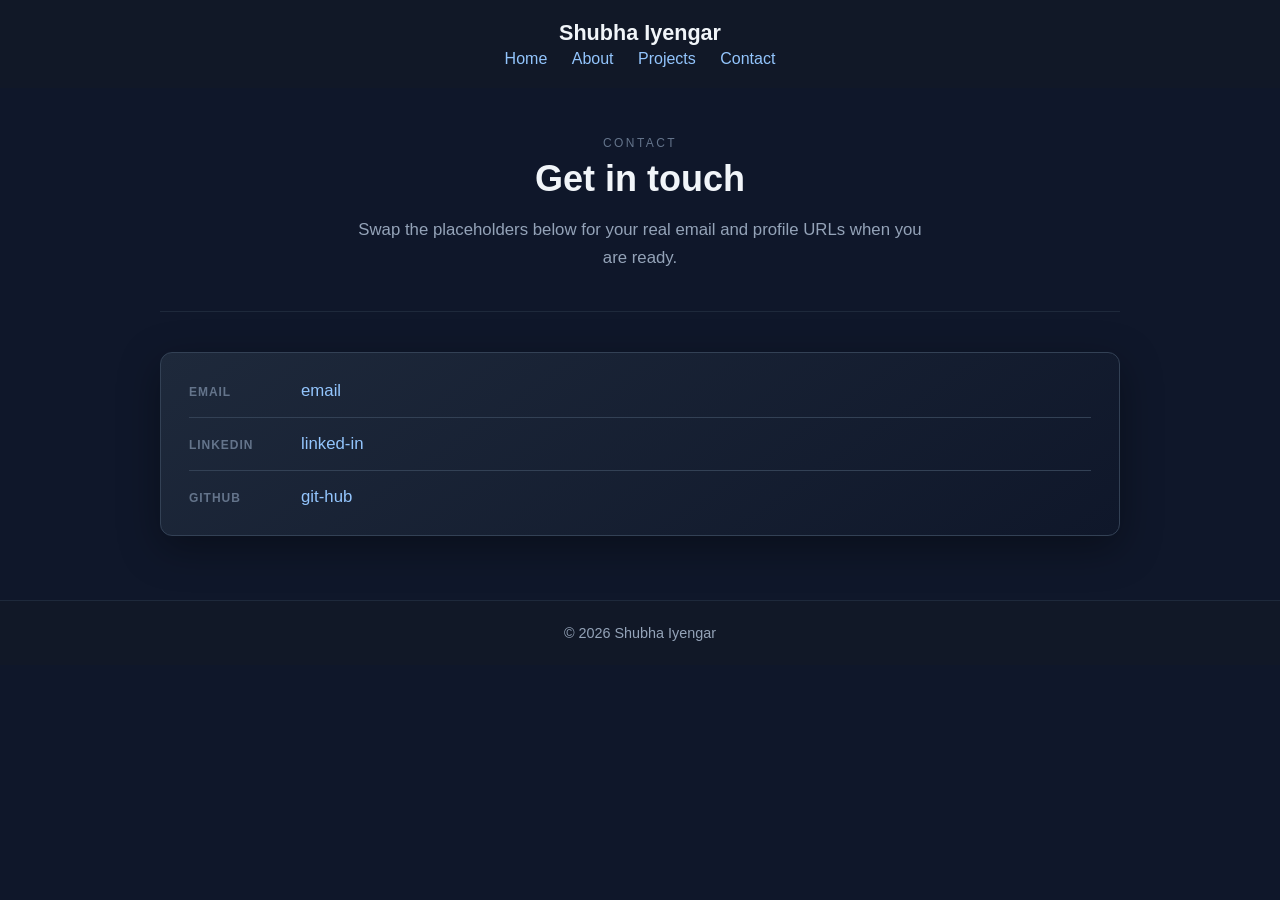
==== contact.html @ 04bacbd4 "Initial portfolio site" ====
<!DOCTYPE html>
<html lang="en">
  <head>
    <meta charset="UTF-8">
    <meta name="viewport" content="width=device-width, initial-scale=1">
    <title>Shubha Iyengar | Contact</title>
    <link rel="stylesheet" href="assets/css/style.css">
  </head>
  <body>
    <header>
      <a class="site-brand" href="index.html">Shubha Iyengar</a>
      <nav>
        <a href="index.html">Home</a>
        <a href="about.html">About</a>
        <a href="projects.html">Projects</a>
        <a href="contact.html">Contact</a>
      </nav>
    </header>

    <main class="site-main">
      <section class="page-intro" aria-labelledby="contact-heading">
        <p class="page-kicker">Contact</p>
        <h1 id="contact-heading">Get in touch</h1>
        <p class="page-lead">
          Swap the placeholders below for your real email and profile URLs when you are ready.
        </p>
      </section>

      <section class="content-section" aria-label="Contact details">
        <article class="contact-card">
          <h2 class="visually-hidden">Contact methods</h2>
          <ul class="contact-list">
            <li>
              <span class="contact-label">Email</span>
              <a href="mailto:email">email</a>
            </li>
            <li>
              <span class="contact-label">LinkedIn</span>
              <a href="#">linked-in</a>
            </li>
            <li>
              <span class="contact-label">GitHub</span>
              <a href="#">git-hub</a>
            </li>
          </ul>
        </article>
      </section>
    </main>

    <footer>
      <p>© 2026 Shubha Iyengar</p>
    </footer>
  </body>
</html>
---- assets/css/style.css ----
body {
  margin: 0;
  font-family: Arial, sans-serif;
  background: #0f172a;
  color: #e2e8f0;
}

header {
  padding: 20px;
  background: #111827;
  text-align: center;
}

.site-brand {
  display: inline-block;
  margin: 0 0 4px;
  font-size: 1.35rem;
  font-weight: 700;
  color: #f1f5f9;
  text-decoration: none;
}

.site-brand:hover {
  color: #93c5fd;
}

nav a {
  margin: 0 10px;
  color: #93c5fd;
  text-decoration: none;
}

nav a:hover {
  text-decoration: underline;
}

/* —— Shared page shell (all inner pages + home) —— */
.site-main {
  max-width: 960px;
  margin: 0 auto;
  padding: 0 20px 64px;
}

.site-main--narrow {
  max-width: 520px;
}

.page-intro {
  text-align: center;
  padding: 48px 0 40px;
  border-bottom: 1px solid #1e293b;
}

.page-kicker {
  margin: 0 0 8px;
  font-size: 0.75rem;
  letter-spacing: 0.2em;
  text-transform: uppercase;
  color: #64748b;
}

.page-intro h1 {
  margin: 0 0 16px;
  font-size: clamp(1.75rem, 4vw, 2.25rem);
  font-weight: 700;
  color: #f1f5f9;
}

.page-lead {
  margin: 0 auto;
  max-width: 36rem;
  line-height: 1.65;
  color: #94a3b8;
  font-size: 1.05rem;
}

/* —— Home —— */
.home-hero {
  text-align: center;
  padding: 56px 0 48px;
  border-bottom: 1px solid #1e293b;
}

.home-hero h1 {
  margin: 0 0 12px;
  font-size: clamp(2rem, 6vw, 3rem);
  font-weight: 700;
  color: #f8fafc;
}

.home-tagline {
  margin: 0 0 20px;
  font-size: 1.2rem;
  font-weight: normal;
  color: #94a3b8;
}

.home-hero .page-lead {
  margin-bottom: 28px;
}

.buttons {
  margin-top: 8px;
}

.btn {
  display: inline-block;
  padding: 10px 20px;
  margin: 5px;
  background: #3b82f6;
  color: white;
  border-radius: 8px;
  text-decoration: none;
  transition: background 0.2s ease, border-color 0.2s ease;
}

.btn:hover {
  background: #2563eb;
}

.btn.secondary {
  background: transparent;
  border: 1px solid #3b82f6;
}

.btn.secondary:hover {
  background: rgba(59, 130, 246, 0.12);
}

/* —— Content blocks (about, contact) —— */
.content-section {
  padding-top: 40px;
}

.prose-card {
  padding: 28px;
  background: linear-gradient(145deg, #1e293b 0%, #0f172a 100%);
  border: 1px solid #334155;
  border-radius: 12px;
  box-shadow: 0 12px 40px rgba(0, 0, 0, 0.35);
}

.prose-card p {
  margin: 0;
  line-height: 1.7;
  color: #cbd5e1;
  font-size: 1.05rem;
}

.contact-card {
  padding: 28px;
  background: linear-gradient(145deg, #1e293b 0%, #0f172a 100%);
  border: 1px solid #334155;
  border-radius: 12px;
  box-shadow: 0 12px 40px rgba(0, 0, 0, 0.35);
}

.contact-list {
  margin: 0;
  padding: 0;
  list-style: none;
}

.contact-list li {
  display: flex;
  flex-wrap: wrap;
  align-items: baseline;
  gap: 8px 16px;
  padding: 16px 0;
  border-bottom: 1px solid #334155;
  font-size: 1.05rem;
  color: #cbd5e1;
}

.contact-list li:last-child {
  border-bottom: none;
  padding-bottom: 0;
}

.contact-list li:first-child {
  padding-top: 0;
}

.contact-label {
  flex: 0 0 6rem;
  font-size: 0.75rem;
  font-weight: 600;
  letter-spacing: 0.08em;
  text-transform: uppercase;
  color: #64748b;
}

.contact-list a {
  color: #93c5fd;
  text-decoration: none;
}

.contact-list a:hover {
  text-decoration: underline;
}

/* —— Error —— */
.error-main {
  padding-top: 48px;
}

.error-panel {
  text-align: center;
  padding: 40px 28px 48px;
  background: linear-gradient(145deg, #1e293b 0%, #0f172a 100%);
  border: 1px solid #334155;
  border-radius: 12px;
  box-shadow: 0 12px 40px rgba(0, 0, 0, 0.35);
}

.error-panel h1 {
  margin: 0 0 12px;
  font-size: clamp(1.5rem, 4vw, 2rem);
  font-weight: 700;
  color: #f1f5f9;
}

.error-panel .page-lead {
  margin-bottom: 24px;
}

.visually-hidden {
  position: absolute;
  width: 1px;
  height: 1px;
  padding: 0;
  margin: -1px;
  overflow: hidden;
  clip: rect(0, 0, 0, 0);
  white-space: nowrap;
  border: 0;
}

/* —— Footer —— */
footer {
  padding: 24px 20px;
  text-align: center;
  background: #111827;
  border-top: 1px solid #1e293b;
  color: #94a3b8;
  font-size: 0.9rem;
}

footer p {
  margin: 0;
}

/* —— Projects page —— */
.projects-grid {
  display: grid;
  gap: 24px;
  padding-top: 40px;
  grid-template-columns: 1fr;
}

@media (min-width: 720px) {
  .projects-grid {
    grid-template-columns: repeat(2, 1fr);
    align-items: stretch;
  }
}

.project-card {
  display: flex;
  flex-direction: column;
  padding: 24px;
  background: linear-gradient(145deg, #1e293b 0%, #0f172a 100%);
  border: 1px solid #334155;
  border-radius: 12px;
  box-shadow: 0 12px 40px rgba(0, 0, 0, 0.35);
  transition: border-color 0.2s ease, transform 0.2s ease, box-shadow 0.2s ease;
}

.project-card:hover {
  border-color: #475569;
  transform: translateY(-2px);
  box-shadow: 0 16px 48px rgba(0, 0, 0, 0.45);
}

.project-card--soon {
  background: #111827;
  border-style: dashed;
  border-color: #334155;
}

.project-card--soon:hover {
  border-color: #475569;
}

.project-card-top {
  display: flex;
  flex-wrap: wrap;
  align-items: center;
  gap: 10px 12px;
  margin-bottom: 12px;
}

.project-status {
  display: inline-block;
  padding: 4px 10px;
  font-size: 0.7rem;
  font-weight: 600;
  letter-spacing: 0.06em;
  text-transform: uppercase;
  border-radius: 999px;
}

.project-status--live {
  color: #86efac;
  background: rgba(34, 197, 94, 0.15);
  border: 1px solid rgba(34, 197, 94, 0.35);
}

.project-status--soon {
  color: #fcd34d;
  background: rgba(245, 158, 11, 0.12);
  border: 1px solid rgba(245, 158, 11, 0.35);
}

.project-card-title {
  margin: 0;
  font-size: 1.2rem;
  font-weight: 600;
  color: #f8fafc;
  flex: 1;
  min-width: 0;
}

.project-card-desc {
  margin: 0 0 20px;
  flex: 1;
  line-height: 1.6;
  color: #cbd5e1;
  font-size: 0.95rem;
}

.project-tags {
  display: flex;
  flex-wrap: wrap;
  gap: 8px;
  margin: 0;
  padding: 0;
  list-style: none;
}

.project-tags li {
  padding: 6px 12px;
  font-size: 0.8rem;
  color: #93c5fd;
  background: rgba(59, 130, 246, 0.12);
  border: 1px solid rgba(59, 130, 246, 0.25);
  border-radius: 6px;
}
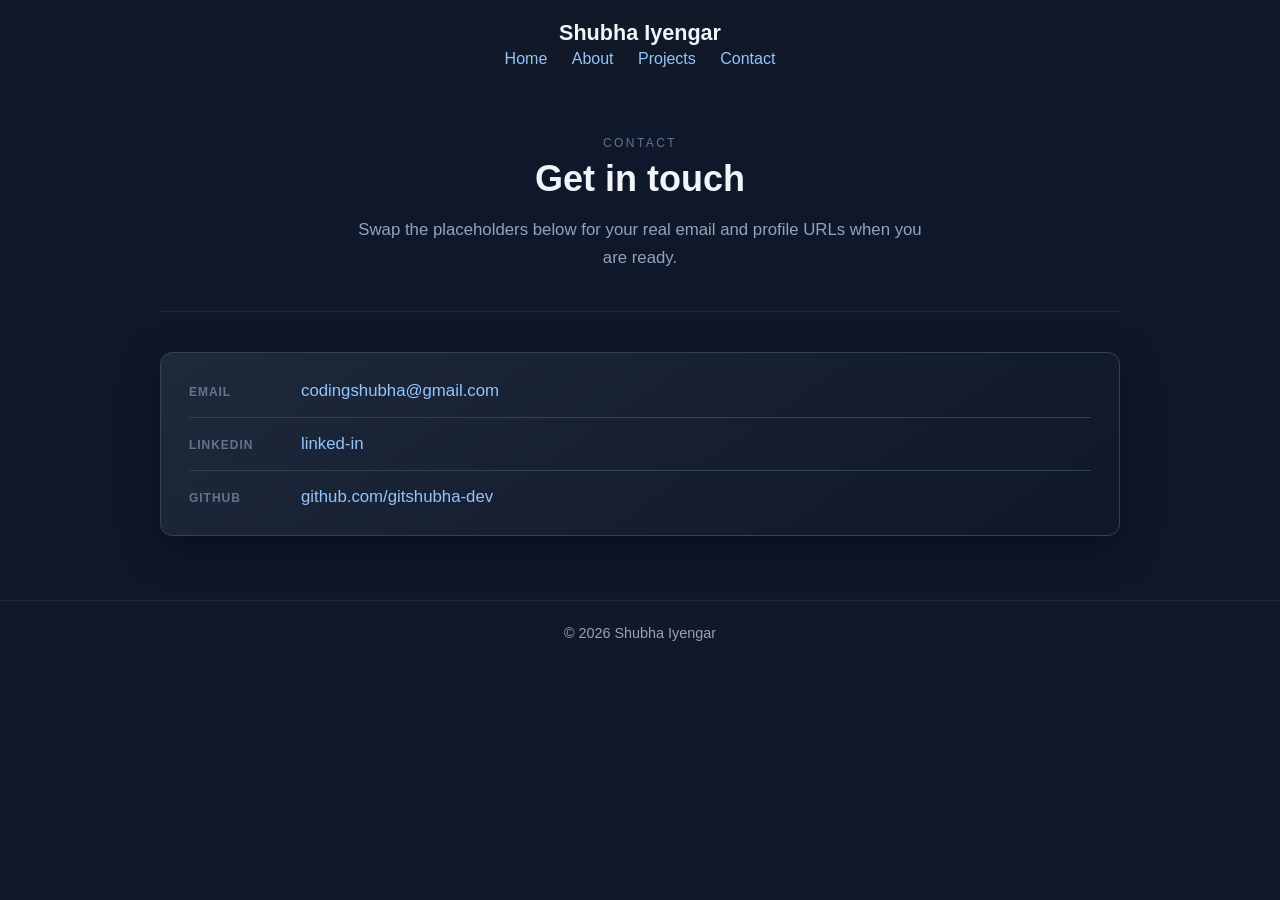
==== commit 9dd7e58d: "modified contact info" ====
--- a/contact.html
+++ b/contact.html
@@ -32,7 +32,7 @@
           <ul class="contact-list">
             <li>
               <span class="contact-label">Email</span>
-              <a href="mailto:email">email</a>
+              <a href="mailto:codingshubha@gmail.com">codingshubha@gmail.com</a>
             </li>
             <li>
               <span class="contact-label">LinkedIn</span>
@@ -40,7 +40,7 @@
             </li>
             <li>
               <span class="contact-label">GitHub</span>
-              <a href="#">git-hub</a>
+              <a href="https://github.com/gitshubha-dev">github.com/gitshubha-dev</a>
             </li>
           </ul>
         </article>
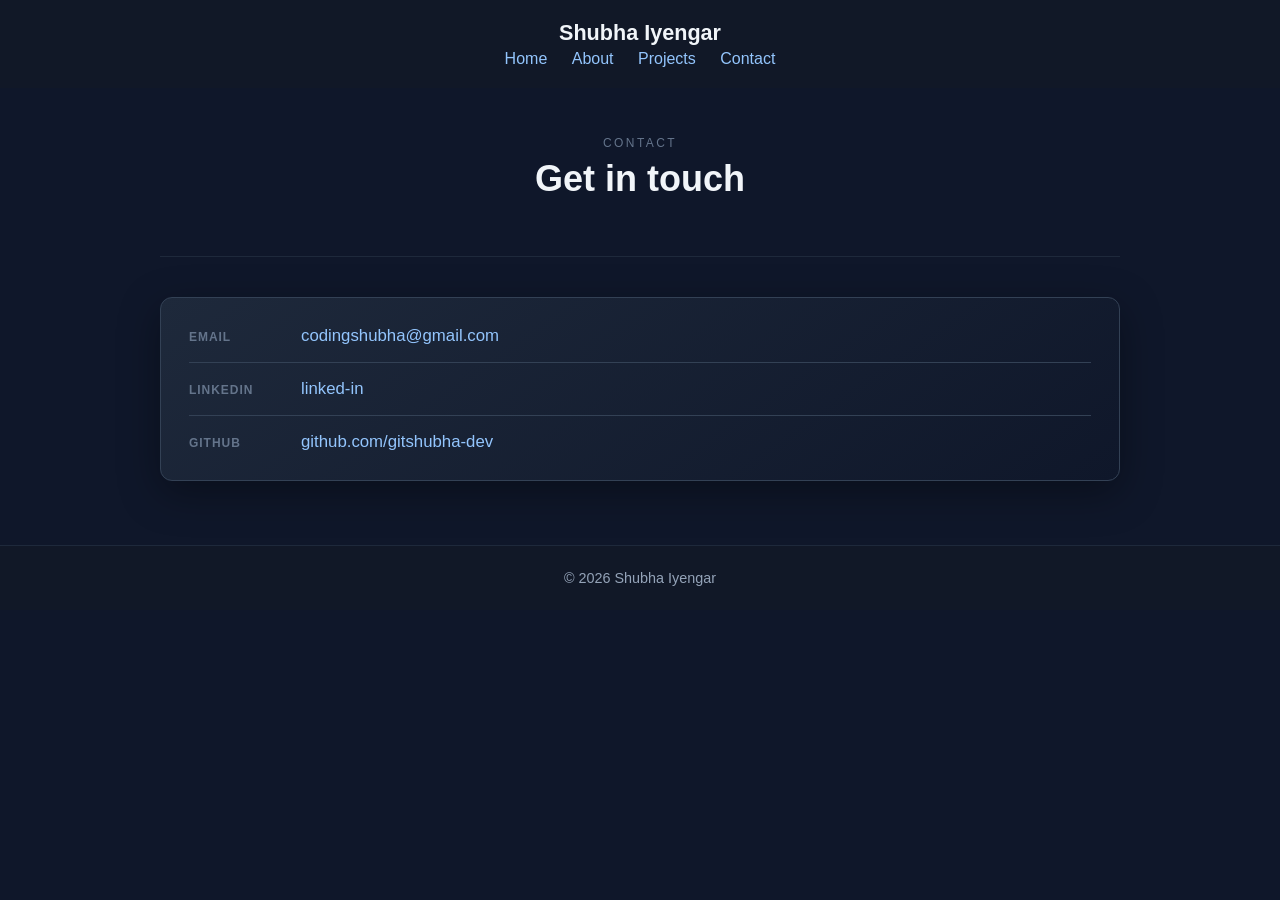
==== commit 1f6e49ff: "modified" ====
--- a/contact.html
+++ b/contact.html
@@ -22,7 +22,7 @@
         <p class="page-kicker">Contact</p>
         <h1 id="contact-heading">Get in touch</h1>
         <p class="page-lead">
-          Swap the placeholders below for your real email and profile URLs when you are ready.
+          
         </p>
       </section>
 
